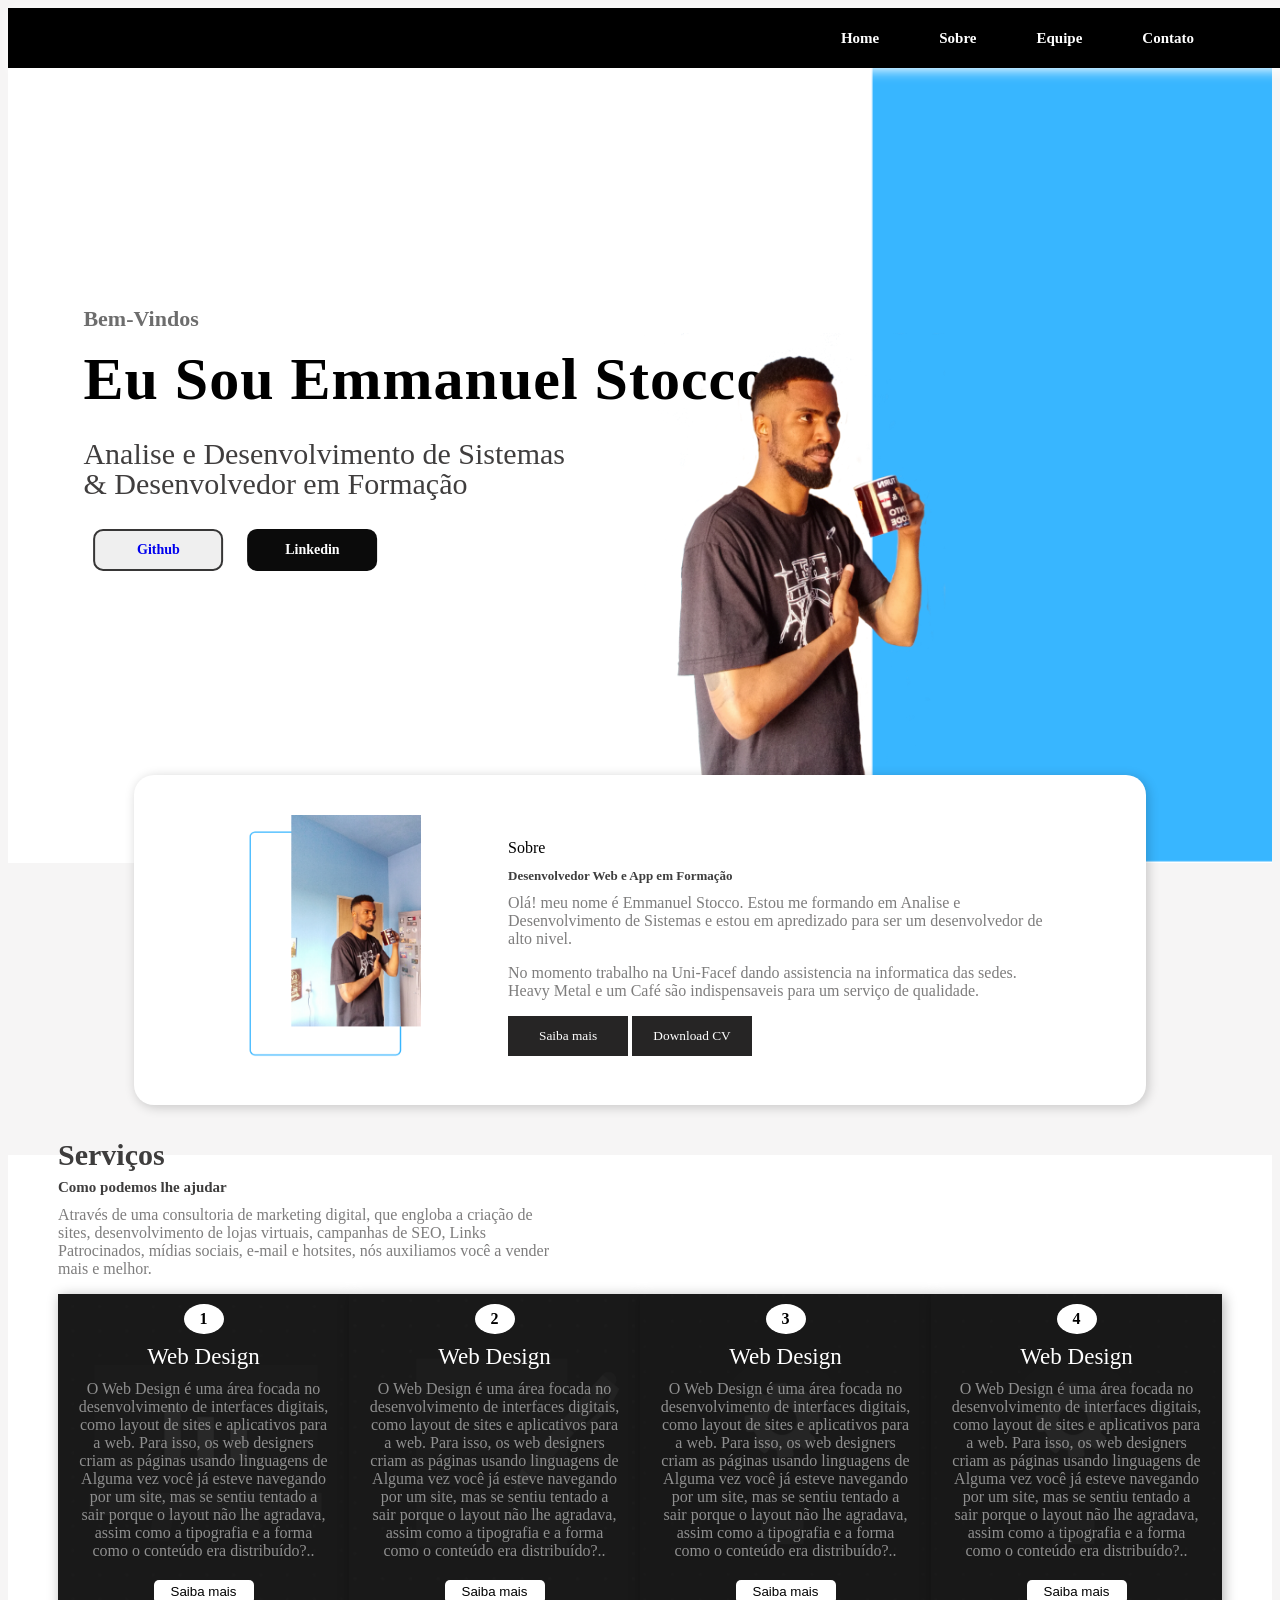
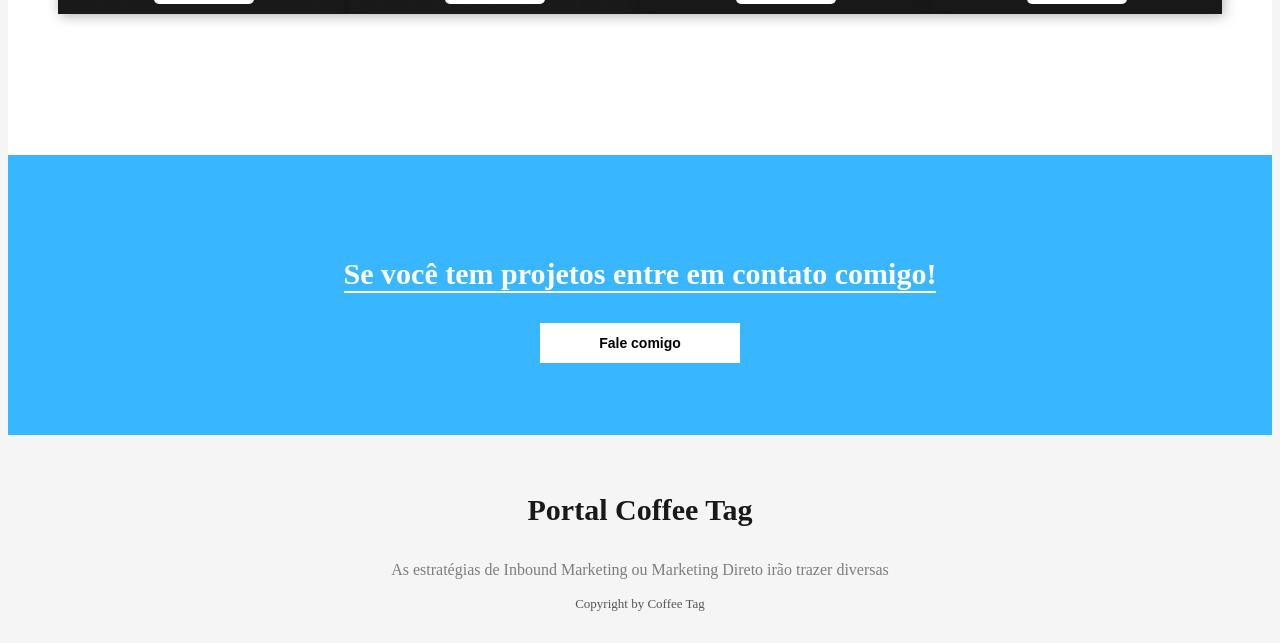
==== index.html @ 02295c07 "First Adaptation" ====
<!DOCTYPE html>
<html>
<head>
	<meta charset="utf-8">
	<title> Portifóleo - Emmanuel Stocco </title>
	<link rel="stylesheet" type="text/css" href="style.css">
</head>
<body>

	<!-- Navegador -->

	<section>
		
		
			<nav id="nav1">

				<a href="#" class="logo" id="logo1"> <img src="./img/icon8.png" alt=""></a>

				<ul> 
					<li><a href="#" class="active">Home</a></li>
					<li><a href="#">Sobre</a></li>
					<li><a href="#">Equipe</a></li>
					<li><a href="#">Contato</a></li>
				</ul>
          
            </nav>

            
            <!-- Textos -->
            <div class="conteudo-texto">
            	<p>Bem-Vindos</p>
            	<p>Eu Sou Emmanuel Stocco</p>
            	<p>Analise e Desenvolvimento de Sistemas <br> & Desenvolvedor em Formação </p>
            	<button class="btn1"> <a href="https://github.com/EmmanuelStocco">   Github   </a>  </button>
            	<button class="btn2" >Linkedin</button> <!-- inserir Href via js para redirecionar a um curriculo no drive-->
            </div>


            <!-- Carregando a imagem sem Fundo -->
            <div>
            	 <img src="img/leo.png" class="imgbg" alt="imgbg">
            </div>

	</section>



    <!-- Conteúods -->

    <div class="conteudo-sobre">
    	
    	<img src="img/img-2.png">

    	<div class="texto-sobre">

    		<p>Sobre</p>
    		<p> Desenvolvedor Web e App em Formação </p>

    		<p> Olá! meu nome é Emmanuel Stocco. Estou me formando em Analise e Desenvolvimento de Sistemas e estou em apredizado para ser um desenvolvedor de alto nivel. </p>
    		<p>
    			No momento trabalho na Uni-Facef dando assistencia na informatica das sedes. Heavy Metal e um Café são indispensaveis para um serviço de qualidade.
    		</p>

    		<button class="btn1"> Saiba mais</button>
    		<button class="btn2"> Download CV</button>

    	</div>
    </div>


    <!-- Serviços -->

    <div class="servicos">

        <div class="servicos-textos">

            <p>Serviços</p>
            <p>Como podemos lhe ajudar</p>
            <p>Através de uma consultoria de marketing digital, que engloba a criação de sites, desenvolvimento de lojas virtuais, campanhas de SEO, Links Patrocinados, mídias sociais, e-mail e hotsites, nós auxiliamos você a vender mais e melhor.</p>
            
        </div>

        <div class="conteudo-box">


            <div class="box1">
                <span>1</span>

                <p class="headid">Web Design</p>

                <p class="detalhes">
                           O Web Design é uma área focada no desenvolvimento de interfaces digitais, como layout de sites e aplicativos para a web. Para isso, os web designers criam as páginas usando linguagens de 
                          <br>
                          Alguma vez você já esteve navegando por um site, mas se sentiu tentado a sair porque o layout não lhe agradava, assim como a tipografia e a forma como o conteúdo era distribuído?..</p>

                          <button>Saiba mais</button>
            

            </div>

            <div class="box2">
                <span>2</span>

                <p class="headid">Web Design</p>

                <p class="detalhes">
                           O Web Design é uma área focada no desenvolvimento de interfaces digitais, como layout de sites e aplicativos para a web. Para isso, os web designers criam as páginas usando linguagens de 
                          <br>
                          Alguma vez você já esteve navegando por um site, mas se sentiu tentado a sair porque o layout não lhe agradava, assim como a tipografia e a forma como o conteúdo era distribuído?..</p>

                          <button>Saiba mais</button>
            

            </div>

            <div class="box3">
                <span>3</span>

                <p class="headid">Web Design</p>

                <p class="detalhes">
                           O Web Design é uma área focada no desenvolvimento de interfaces digitais, como layout de sites e aplicativos para a web. Para isso, os web designers criam as páginas usando linguagens de 
                          <br>
                          Alguma vez você já esteve navegando por um site, mas se sentiu tentado a sair porque o layout não lhe agradava, assim como a tipografia e a forma como o conteúdo era distribuído?..</p>

                          <button>Saiba mais</button>
            

            </div>

            <div class="box4">
                <span>4</span>

                <p class="headid">Web Design</p>

                <p class="detalhes">
                           O Web Design é uma área focada no desenvolvimento de interfaces digitais, como layout de sites e aplicativos para a web. Para isso, os web designers criam as páginas usando linguagens de 
                          <br>
                          Alguma vez você já esteve navegando por um site, mas se sentiu tentado a sair porque o layout não lhe agradava, assim como a tipografia e a forma como o conteúdo era distribuído?..</p>

                          <button>Saiba mais</button>
            

            </div>
            
        </div>
        
    </div>


    
    <!-- Seção fale conosco -->

    <div class="contato">
      
      <p>Se você tem projetos entre em contato comigo!</p>

      <button>Fale comigo</button>


    </div>

        <!-- Seção footer -->

        <footer>
          
          <p>Portal Coffee Tag</p>
          <p>As estratégias de Inbound Marketing ou Marketing Direto irão trazer diversas</p>
          <p class="copy">Copyright by Coffee Tag</p>


        </footer>





	

	

</body>
</html>
---- style.css ----
body
{
	background-color: #f6f5f5;
}

ul
{
	list-style: none;
}

a
{
	text-decoration: none;
}

section
{
	width: 100%;
	height: 95vh;
	background-image: url("img/bg.png");
	background-repeat: no-repeat;
	background-size: cover;
	position: relative;
}

/* Estilo navegador */


nav
{ 
	width: 90%;
	display: flex;
	justify-content: space-between;
	align-items: center;
	height: 60px;
	background-color: black ;
	color: white;
	box-shadow: 2px 2px 12px white;
	padding: 0px 5%;
	padding-top: 0;

	display: flex; 
	justify-content: space-between;
	position: fixed; 
	z-index: 2;
	
}



nav ul
{
	display: flex;
}

nav ul li a
{
	margin: 30px;
	font-family: myriad pro regular;
	color: white;
	font-size: 15px;
	font-weight: 700;
}

.logo
{
	font-family: Arial;
	font-size: 22px;
	color:white; 
}

#logo1 img {
	padding: 5px; 
}


.active
{
	font-weight: bold;
	color: white;
}

/* Estilo Textos */
.conteudo-texto p:nth-child(1)
{
	font-family: calibri;
	font-weight: bold;
	color: #6d6d6d;
	font-size: 22px;

}

.conteudo-texto p:nth-child(2)
{
	font-family: calibri;
	font-weight: bold;
	letter-spacing: 1px;
	color: #000;
	font-size: 60px;
}

.conteudo-texto p:nth-child(3)
{
	font-family: myriad pro regular;
	color: #403e3e;
	font-size: 30px;
	line-height: 30px;
}

.conteudo-texto 
{
	line-height: 0px;
	margin: 45px 0px 25px;
}

.conteudo-texto 
{
	position: absolute;
	left: 13%;
	top: 42%;
	transform: translate(-13%, -42%);
}

.conteudo-texto button
{
	width: 130px;
	height: 42px;
	border-radius: 10px;
	font-family: calibri;
	font-weight: bold;
	font-size: 14px;
	outline: none;
	margin: 0px 10px;
}
 
.btn1
{
	border: 2px solid #373636;
	color: #373636;
	cursor: pointer; 
}

.btn2
{
	background-color: #0b0b0b;
	border: none;
	color: #ffffff;;
	cursor: pointer; 
}

button:active
{
	transform: scale(1.1);

}

/* Estilo Imagem banner sem fundo */

.imgbg
{
	height: 490px;
	position: absolute;
	bottom: 40px;
	left: 67%;
	transform: translateX(-70%);

}







.conteudo-sobre
{
	width: 80%;
	height:330px;
	background-color: #ffffff;
	border-radius: 20px;
	box-shadow: 2px 2px 12px rgba(0,0,0,0.2);
	display: flex;
	margin: -7% auto 20px auto;
	position: relative;
	justify-content: space-evenly;
	align-items: center;
	
}

/* Estilo Imagem Sobre eu */
.conteudo-sobre img
{
	height: 250px;
  
}

.texto-sobre 
{
	width: 550px;
}

.cotexto-sobre  p:nth-child(1)
{
	color: #403e3e;
	font-family: myriad pro;
	font-weight: bold;
	font-size: 23px;
	line-height: 0px;

}

.texto-sobre  p:nth-child(2)
{
	color: #3e3e3e;
	font-size: 13px;
	font-family: myriad pro;
	font-weight: bold;
	line-height: 5px;
}

.texto-sobre p:nth-child(3),
.texto-sobre p:nth-child(4)
{
	color: #7e7d7d;
	font-family: calibri;
	font-size: 16px;
}

.texto-sobre button
{
	width: 120px;
	height: 40px;
	color: #ffffff;
	outline: none;
	border:none;
	font-family: calibri;
	background-color: #262525;
}


/* Seção de Serviços  */

.servicos
{
	height: 600px;
	background-color: #ffffff;

}

.servicos-textos p:nth-child(1)
{
	font-family: calibri;
	font-weight: bold;
	color: #3e3d3d;
	font-size:30px;
	line-height: 0px;

}

.servicos-textos p:nth-child(2)
{
	font-family: calibri;
	font-weight: bold;
	color: #3e3d3d;
	font-size:15px;
	line-height: 5px;

}

.servicos-textos p:nth-child(3)
{
	font-family: calibri;
	color: #7e7d7d;
	
}

 .servicos-textos
{
	width: 500px;
	margin: 50px 0px 0px 50px;
	
}

.box1, .box2, .box3, .box4
{
	width: 300px;
	height: 320px;
	background-repeat: no-repeat;
	background-size: cover;
	box-shadow: 2px 2px 12px rgba(0,0,0,0.3);
	display: flex;
	justify-content: center;
	align-items:  center;
	flex-direction: column;

}

.conteudo-box 
{
	display: flex;
    justify-content: space-between;
    margin-left: 50px;
    margin-right: 50px;
	
}

.box1
{
	background-image: url("img/services-1.png");
}


.box2
{
	background-image: url("img/services-2.png");
}


.box3
{
	background-image: url("img/servies-3.png");
}

.box4
{
	background-image: url("img/servies-3.png");
}


.box1 span,
.box2 span,
.box3 span,
.box4 span
{
	width: 40px;
	height: 40px;
	border-radius: 50%;
	background-color: #ffffff;
	display: flex;
	justify-content: center;
	align-items: center;
	font-family: calibri;
	font-weight: bold;
	margin-top: 10px;
	
}

.box1 p:nth-child(2),
.box2 p:nth-child(2),
.box3 p:nth-child(2),
.box4 p:nth-child(2)
{
	color: #ffffff;
	font-family: calibri;
	font-size: 23px;
	line-height: 0px;
}

.box1 p:nth-child(3),
.box2 p:nth-child(3),
.box3 p:nth-child(3),
.box4 p:nth-child(3)
{
	font-family: calibri;
	text-align: center;
	width: 250px;
	color: #8f8f8f;
	margin: 0px 0px 20px 0px;
	
}

.box1 button,
.box2 button,
.box3 button,
.box4 button

{
	width: 100px;
	height: 30px;
	background-color: #ffffff;
	border:none;
	outline: none;
	border-radius: 5px;
	margin-bottom: 10px;

}



/* Seção fale comigo */

.contato
{
	width: 100%;
	height: 280px;
	background-image: url(img/banner.png);
	background-size: cover;
	background-repeat: no-repeat;
	display: flex;
	flex-direction: column;
	justify-content: center;
	align-items: center;
}

.contato p
{
	color: #ffffff;
	font-size: 30px;
	font-family: calibri;
	font-weight: bold;
	border-bottom: 2px solid #ffffff;
}

.contato button
{
	width: 200px;
	height: 40px;
	background-color: #ffffff;
	outline: none;
	border:none;
	font-size: 14px;
	font-weight: bold;
}

/* Seção footer */

footer
{
	height: 200px;
	display: flex;
	flex-direction: column;
	justify-content: center;
	align-items: center;
	position: relative;
}

footer p
{
	font-family: calibri;
}

footer p:nth-child(1)
{
	font-weight: bold;
	color: #191919;
	line-height: 10px;
	font-size: 30px;
}

footer p:nth-child(2)
{
	font-size: 16px;
	color: #7e7d7d;
	width: 500px;
	text-align: center;
}

.copy
{
	color: #565555;
	font-size: 13px;
	position: absolute;
	left: 50%;
	bottom: 10px;
	transform: translateX(-50%);
}
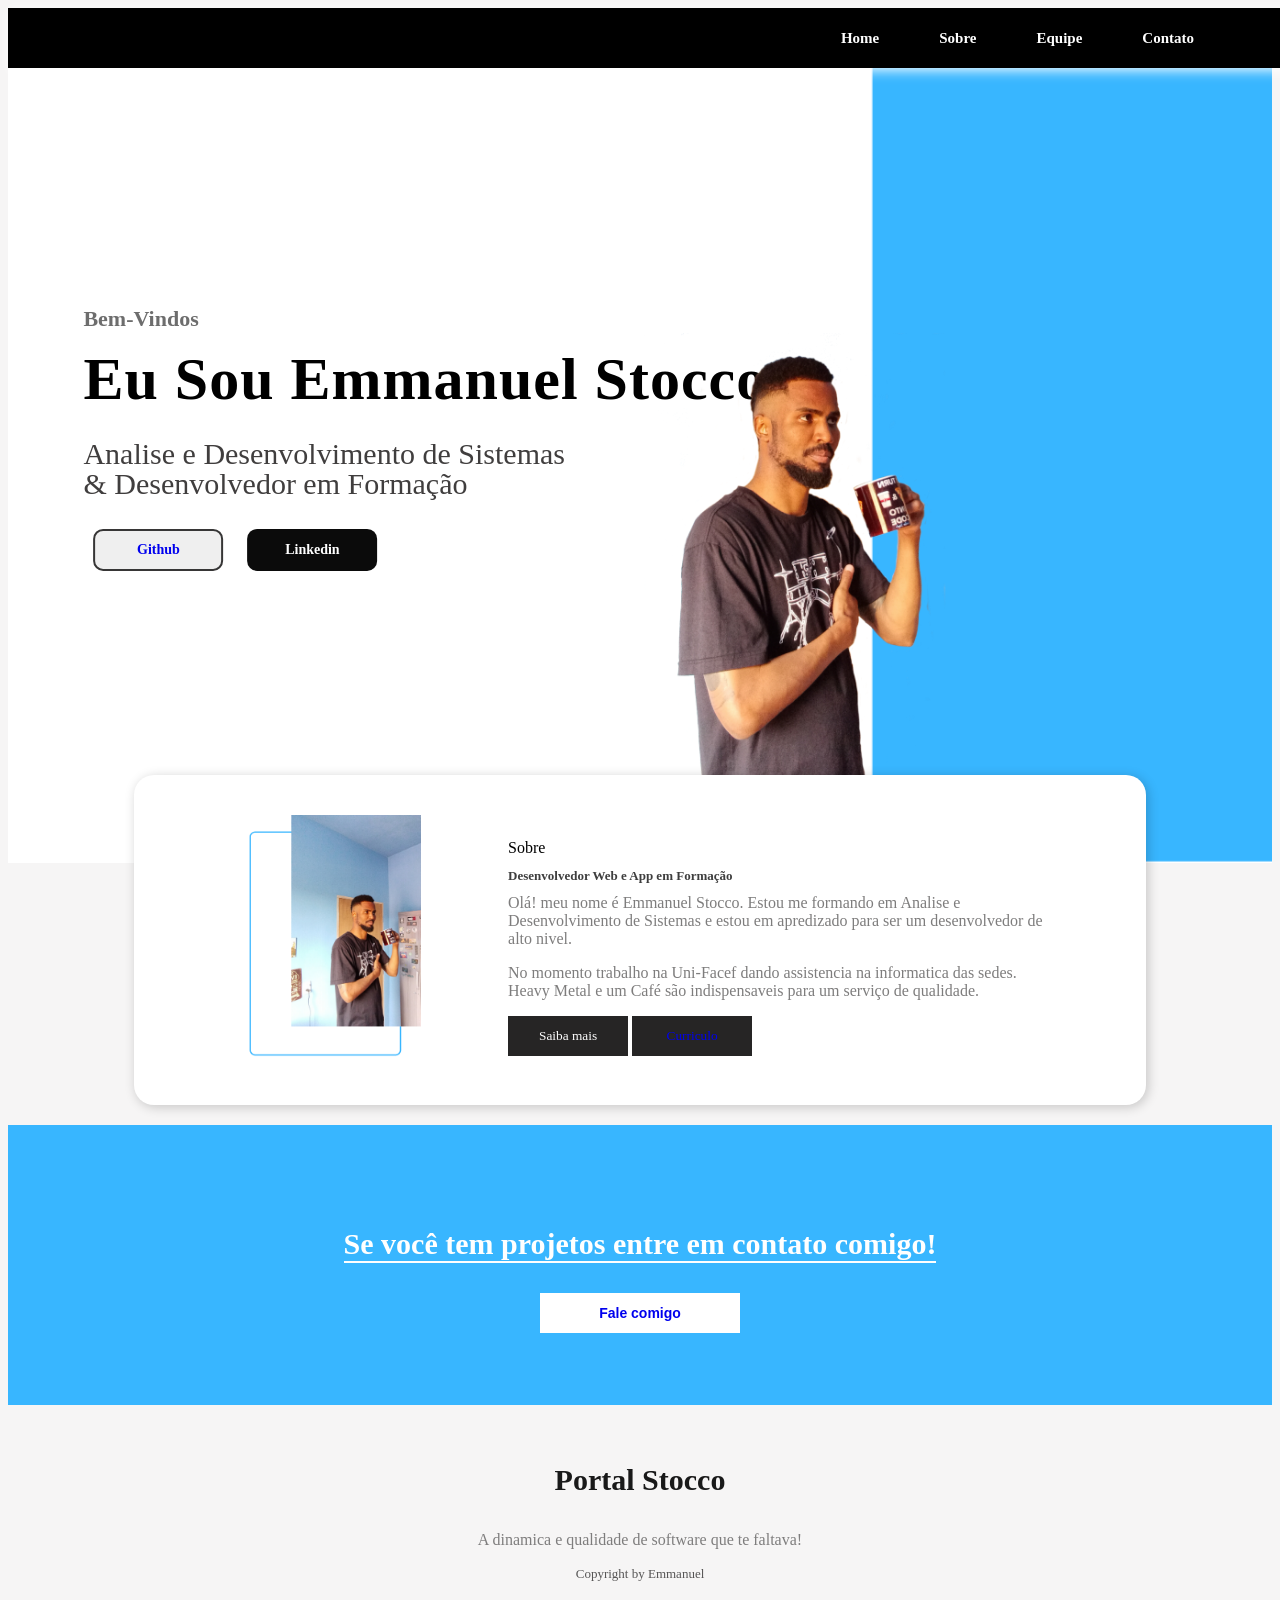
==== commit 755fdf59: "second" ====
--- a/index.html
+++ b/index.html
@@ -61,90 +61,10 @@
     			No momento trabalho na Uni-Facef dando assistencia na informatica das sedes. Heavy Metal e um Café são indispensaveis para um serviço de qualidade.
     		</p>
 
-    		<button class="btn1"> Saiba mais</button>
-    		<button class="btn2"> Download CV</button>
+    		<button class="btn1"> Saiba mais</button> <!--Redirecionar para pagina sobre-->
+    		<button class="btn2"> <a href="https://www.google.com.br">  Curriculo  </a></button>
 
     	</div>
-    </div>
-
-
-    <!-- Serviços -->
-
-    <div class="servicos">
-
-        <div class="servicos-textos">
-
-            <p>Serviços</p>
-            <p>Como podemos lhe ajudar</p>
-            <p>Através de uma consultoria de marketing digital, que engloba a criação de sites, desenvolvimento de lojas virtuais, campanhas de SEO, Links Patrocinados, mídias sociais, e-mail e hotsites, nós auxiliamos você a vender mais e melhor.</p>
-            
-        </div>
-
-        <div class="conteudo-box">
-
-
-            <div class="box1">
-                <span>1</span>
-
-                <p class="headid">Web Design</p>
-
-                <p class="detalhes">
-                           O Web Design é uma área focada no desenvolvimento de interfaces digitais, como layout de sites e aplicativos para a web. Para isso, os web designers criam as páginas usando linguagens de 
-                          <br>
-                          Alguma vez você já esteve navegando por um site, mas se sentiu tentado a sair porque o layout não lhe agradava, assim como a tipografia e a forma como o conteúdo era distribuído?..</p>
-
-                          <button>Saiba mais</button>
-            
-
-            </div>
-
-            <div class="box2">
-                <span>2</span>
-
-                <p class="headid">Web Design</p>
-
-                <p class="detalhes">
-                           O Web Design é uma área focada no desenvolvimento de interfaces digitais, como layout de sites e aplicativos para a web. Para isso, os web designers criam as páginas usando linguagens de 
-                          <br>
-                          Alguma vez você já esteve navegando por um site, mas se sentiu tentado a sair porque o layout não lhe agradava, assim como a tipografia e a forma como o conteúdo era distribuído?..</p>
-
-                          <button>Saiba mais</button>
-            
-
-            </div>
-
-            <div class="box3">
-                <span>3</span>
-
-                <p class="headid">Web Design</p>
-
-                <p class="detalhes">
-                           O Web Design é uma área focada no desenvolvimento de interfaces digitais, como layout de sites e aplicativos para a web. Para isso, os web designers criam as páginas usando linguagens de 
-                          <br>
-                          Alguma vez você já esteve navegando por um site, mas se sentiu tentado a sair porque o layout não lhe agradava, assim como a tipografia e a forma como o conteúdo era distribuído?..</p>
-
-                          <button>Saiba mais</button>
-            
-
-            </div>
-
-            <div class="box4">
-                <span>4</span>
-
-                <p class="headid">Web Design</p>
-
-                <p class="detalhes">
-                           O Web Design é uma área focada no desenvolvimento de interfaces digitais, como layout de sites e aplicativos para a web. Para isso, os web designers criam as páginas usando linguagens de 
-                          <br>
-                          Alguma vez você já esteve navegando por um site, mas se sentiu tentado a sair porque o layout não lhe agradava, assim como a tipografia e a forma como o conteúdo era distribuído?..</p>
-
-                          <button>Saiba mais</button>
-            
-
-            </div>
-            
-        </div>
-        
     </div>
 
 
@@ -155,7 +75,7 @@
       
       <p>Se você tem projetos entre em contato comigo!</p>
 
-      <button>Fale comigo</button>
+      <button id="btnContato"><a href="mailto:emmanuelrolimstocco@gmail.com" >Fale comigo</a> </button>
 
 
     </div>
@@ -164,9 +84,9 @@
 
         <footer>
           
-          <p>Portal Coffee Tag</p>
-          <p>As estratégias de Inbound Marketing ou Marketing Direto irão trazer diversas</p>
-          <p class="copy">Copyright by Coffee Tag</p>
+          <p>Portal Stocco </p>
+          <p>A dinamica e qualidade de software que te faltava!</p>
+          <p class="copy">Copyright by Emmanuel</p>
 
 
         </footer>
--- a/style.css
+++ b/style.css
@@ -139,6 +139,7 @@
 	color: #373636;
 	cursor: pointer; 
 }
+ 
 
 .btn2
 {
@@ -411,7 +412,7 @@
 	border-bottom: 2px solid #ffffff;
 }
 
-.contato button
+#btnContato
 {
 	width: 200px;
 	height: 40px;
@@ -420,6 +421,9 @@
 	border:none;
 	font-size: 14px;
 	font-weight: bold;
+	cursor: pointer; 
+	text-decoration: none;
+	text-decoration-color: none;	
 }
 
 /* Seção footer */
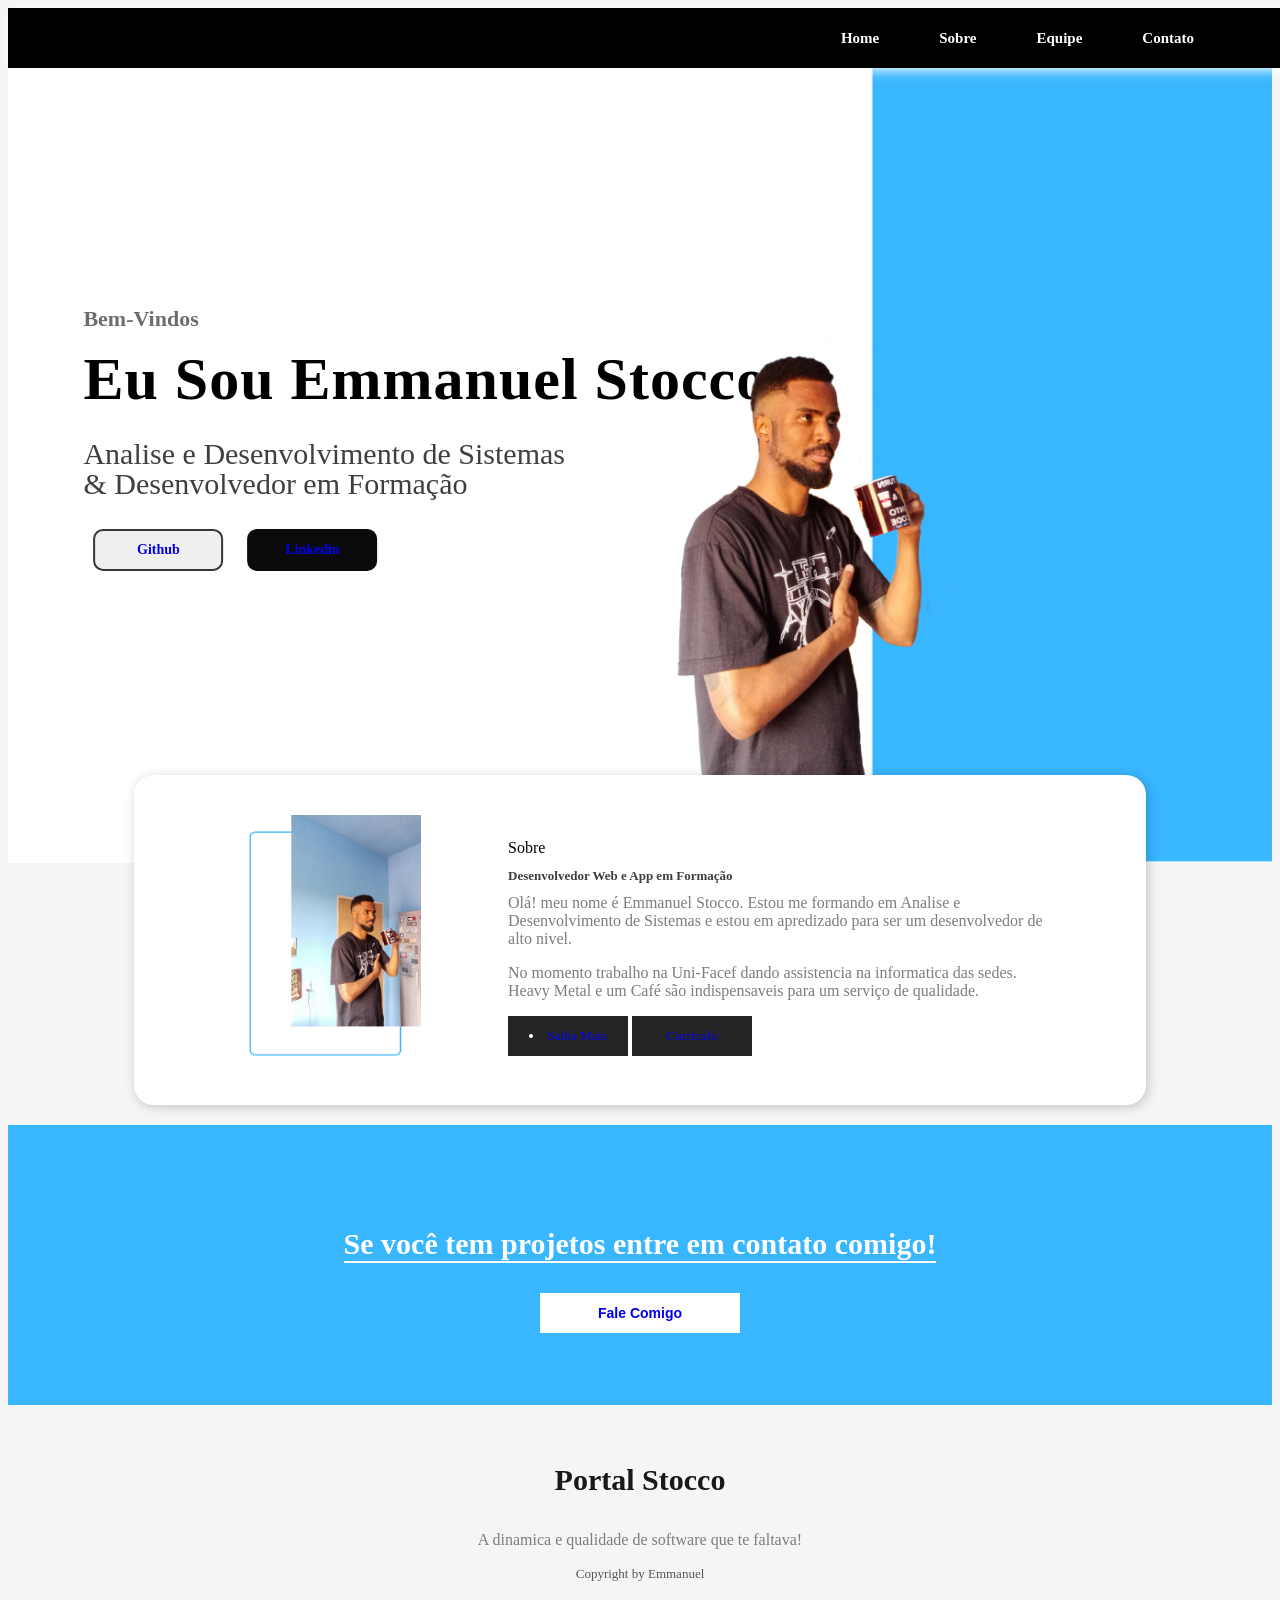
==== commit a89b7aa9: "Rotas Criadas -> navResponse()" ====
--- a/index.html
+++ b/index.html
@@ -18,9 +18,9 @@
 
 				<ul> 
 					<li><a href="#" class="active">Home</a></li>
-					<li><a href="#">Sobre</a></li>
-					<li><a href="#">Equipe</a></li>
-					<li><a href="#">Contato</a></li>
+					<li><a href="./src/sobre/index.html">Sobre</a></li>
+					<li><a href="./src/equipe/index.html">Equipe</a></li>
+					<li><a href="./src/contato/index.html">Contato</a></li>
 				</ul>
           
             </nav>
@@ -32,7 +32,7 @@
             	<p>Eu Sou Emmanuel Stocco</p>
             	<p>Analise e Desenvolvimento de Sistemas <br> & Desenvolvedor em Formação </p>
             	<button class="btn1"> <a href="https://github.com/EmmanuelStocco">   Github   </a>  </button>
-            	<button class="btn2" >Linkedin</button> <!-- inserir Href via js para redirecionar a um curriculo no drive-->
+            	<button class="btn2"> <a href="https://www.linkedin.com/in/emmanuel-stocco-bb54401a3/"> Linkedin </a></button> <!-- inserir Href via js para redirecionar a um curriculo no drive-->
             </div>
 
 
@@ -61,8 +61,8 @@
     			No momento trabalho na Uni-Facef dando assistencia na informatica das sedes. Heavy Metal e um Café são indispensaveis para um serviço de qualidade.
     		</p>
 
-    		<button class="btn1"> Saiba mais</button> <!--Redirecionar para pagina sobre-->
-    		<button class="btn2"> <a href="https://www.google.com.br">  Curriculo  </a></button>
+    		<button class="btn1"> <li><a href="./src/sobre/index.html">Saiba Mais </a></li></button> 
+    		<button class="btn2"> <a href="https://www.google.com.br">  Curriculo  </a></button> <!-- redireionar para link no drive - com curriculo -->
 
     	</div>
     </div>
@@ -75,7 +75,7 @@
       
       <p>Se você tem projetos entre em contato comigo!</p>
 
-      <button id="btnContato"><a href="mailto:emmanuelrolimstocco@gmail.com" >Fale comigo</a> </button>
+      <button id="btnContato"><a href="./src/contato/index.html"> Fale Comigo </a></button>
 
 
     </div>
@@ -89,15 +89,7 @@
           <p class="copy">Copyright by Emmanuel</p>
 
 
-        </footer>
-
-
-
-
-
-	
-
-	
+		</footer>
 
 </body>
 </html>
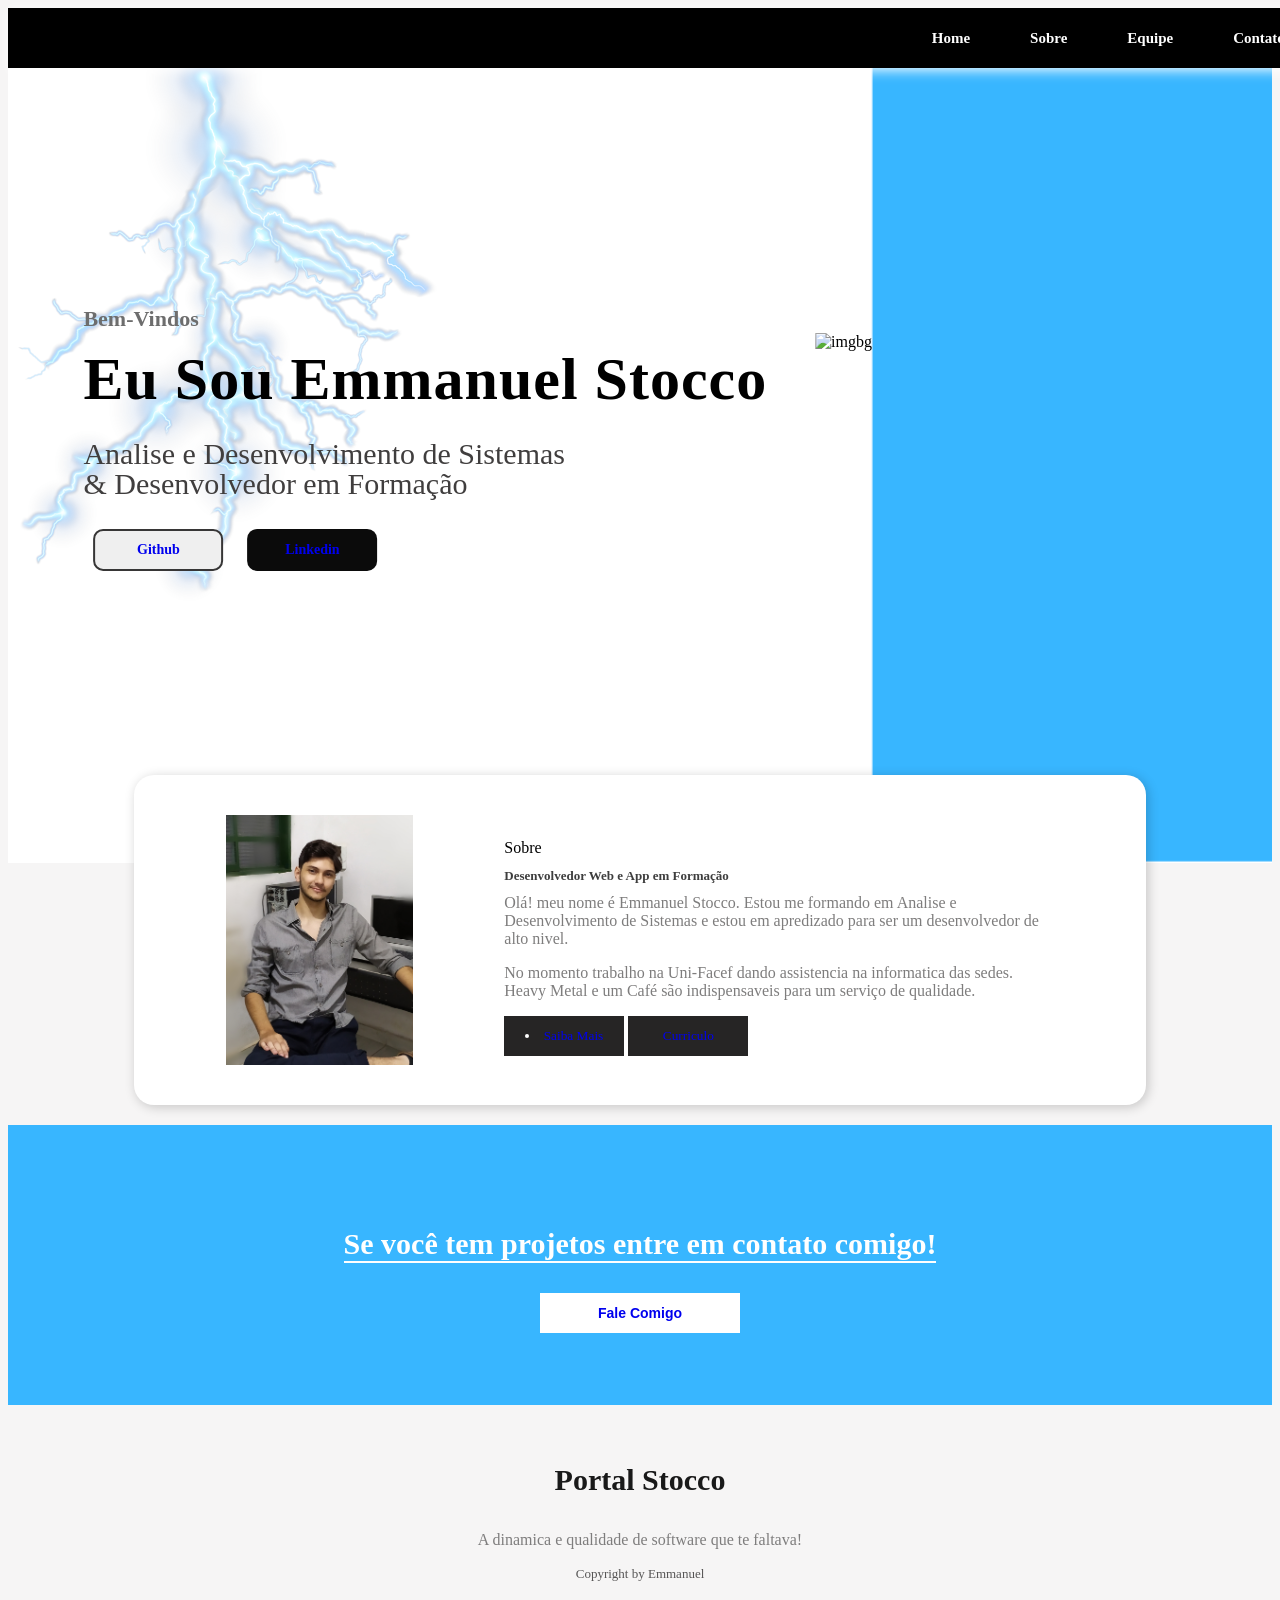
==== commit 62a05604: "PGI - ok - start sects next" ====
--- a/index.html
+++ b/index.html
@@ -13,17 +13,15 @@
 		
 		
 			<nav id="nav1">
-
-				<a href="#" class="logo" id="logo1"> <img src="./img/icon8.png" alt=""></a>
-
 				<ul> 
 					<li><a href="#" class="active">Home</a></li>
 					<li><a href="./src/sobre/index.html">Sobre</a></li>
 					<li><a href="./src/equipe/index.html">Equipe</a></li>
 					<li><a href="./src/contato/index.html">Contato</a></li>
-				</ul>
-          
+				</ul>          
             </nav>
+
+			<a href="#" class="logo" id="logo1"> <img src="./img/Raio-PNG.png" alt=""></a>
 
             
             <!-- Textos -->
@@ -38,7 +36,7 @@
 
             <!-- Carregando a imagem sem Fundo -->
             <div>
-            	 <img src="img/leo.png" class="imgbg" alt="imgbg">
+            	 <img src="img/1635185900822-removebg.png" class="imgbg" alt="imgbg">
             </div>
 
 	</section>
@@ -49,7 +47,7 @@
 
     <div class="conteudo-sobre">
     	
-    	<img src="img/img-2.png">
+    	<img src="img/foto2.jpg">
 
     	<div class="texto-sobre">
 
--- a/style.css
+++ b/style.css
@@ -36,7 +36,7 @@
 	background-color: black ;
 	color: white;
 	box-shadow: 2px 2px 12px white;
-	padding: 0px 5%;
+	padding: 0px 66.7%;
 	padding-top: 0;
 
 	display: flex; 
@@ -71,6 +71,7 @@
 
 #logo1 img {
 	padding: 5px; 
+	opacity: 0.4;
 }
 
 
@@ -237,155 +238,6 @@
 	font-family: calibri;
 	background-color: #262525;
 }
-
-
-/* Seção de Serviços  */
-
-.servicos
-{
-	height: 600px;
-	background-color: #ffffff;
-
-}
-
-.servicos-textos p:nth-child(1)
-{
-	font-family: calibri;
-	font-weight: bold;
-	color: #3e3d3d;
-	font-size:30px;
-	line-height: 0px;
-
-}
-
-.servicos-textos p:nth-child(2)
-{
-	font-family: calibri;
-	font-weight: bold;
-	color: #3e3d3d;
-	font-size:15px;
-	line-height: 5px;
-
-}
-
-.servicos-textos p:nth-child(3)
-{
-	font-family: calibri;
-	color: #7e7d7d;
-	
-}
-
- .servicos-textos
-{
-	width: 500px;
-	margin: 50px 0px 0px 50px;
-	
-}
-
-.box1, .box2, .box3, .box4
-{
-	width: 300px;
-	height: 320px;
-	background-repeat: no-repeat;
-	background-size: cover;
-	box-shadow: 2px 2px 12px rgba(0,0,0,0.3);
-	display: flex;
-	justify-content: center;
-	align-items:  center;
-	flex-direction: column;
-
-}
-
-.conteudo-box 
-{
-	display: flex;
-    justify-content: space-between;
-    margin-left: 50px;
-    margin-right: 50px;
-	
-}
-
-.box1
-{
-	background-image: url("img/services-1.png");
-}
-
-
-.box2
-{
-	background-image: url("img/services-2.png");
-}
-
-
-.box3
-{
-	background-image: url("img/servies-3.png");
-}
-
-.box4
-{
-	background-image: url("img/servies-3.png");
-}
-
-
-.box1 span,
-.box2 span,
-.box3 span,
-.box4 span
-{
-	width: 40px;
-	height: 40px;
-	border-radius: 50%;
-	background-color: #ffffff;
-	display: flex;
-	justify-content: center;
-	align-items: center;
-	font-family: calibri;
-	font-weight: bold;
-	margin-top: 10px;
-	
-}
-
-.box1 p:nth-child(2),
-.box2 p:nth-child(2),
-.box3 p:nth-child(2),
-.box4 p:nth-child(2)
-{
-	color: #ffffff;
-	font-family: calibri;
-	font-size: 23px;
-	line-height: 0px;
-}
-
-.box1 p:nth-child(3),
-.box2 p:nth-child(3),
-.box3 p:nth-child(3),
-.box4 p:nth-child(3)
-{
-	font-family: calibri;
-	text-align: center;
-	width: 250px;
-	color: #8f8f8f;
-	margin: 0px 0px 20px 0px;
-	
-}
-
-.box1 button,
-.box2 button,
-.box3 button,
-.box4 button
-
-{
-	width: 100px;
-	height: 30px;
-	background-color: #ffffff;
-	border:none;
-	outline: none;
-	border-radius: 5px;
-	margin-bottom: 10px;
-
-}
-
 
 
 /* Seção fale comigo */
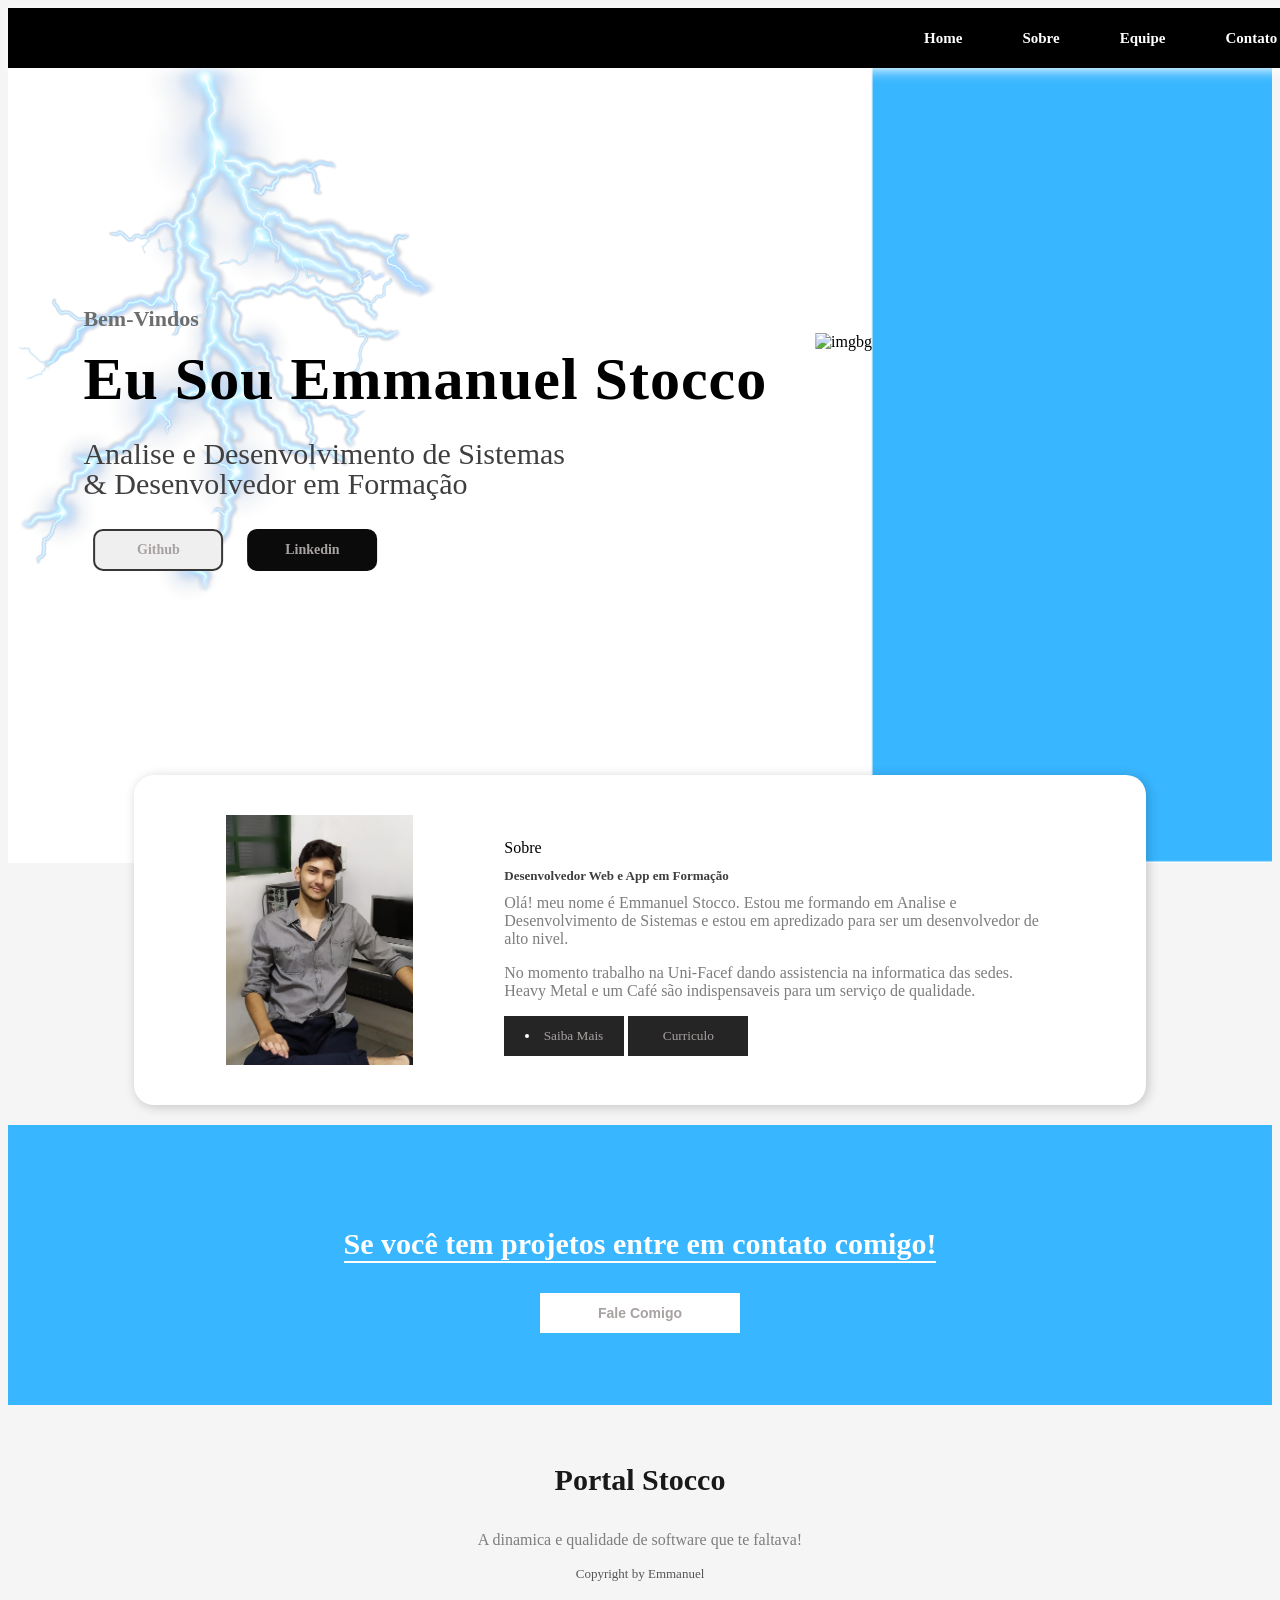
==== commit 9795ac7d: "pagina de serviços ok - css sobre init" ====
--- a/index.html
+++ b/index.html
@@ -16,7 +16,7 @@
 				<ul> 
 					<li><a href="#" class="active">Home</a></li>
 					<li><a href="./src/sobre/index.html">Sobre</a></li>
-					<li><a href="./src/equipe/index.html">Equipe</a></li>
+					<li><a href="./src/servicos/index.html">Equipe</a></li>
 					<li><a href="./src/contato/index.html">Contato</a></li>
 				</ul>          
             </nav>
@@ -29,8 +29,8 @@
             	<p>Bem-Vindos</p>
             	<p>Eu Sou Emmanuel Stocco</p>
             	<p>Analise e Desenvolvimento de Sistemas <br> & Desenvolvedor em Formação </p>
-            	<button class="btn1"> <a href="https://github.com/EmmanuelStocco">   Github   </a>  </button>
-            	<button class="btn2"> <a href="https://www.linkedin.com/in/emmanuel-stocco-bb54401a3/"> Linkedin </a></button> <!-- inserir Href via js para redirecionar a um curriculo no drive-->
+            	<button class="btn1"> <a href="https://github.com/EmmanuelStocco" class="href">   Github   </a>  </button>
+            	<button class="btn2"> <a href="https://www.linkedin.com/in/emmanuel-stocco-bb54401a3/" class="href"> Linkedin </a></button> <!-- inserir Href via js para redirecionar a um curriculo no drive-->
             </div>
 
 
@@ -59,8 +59,8 @@
     			No momento trabalho na Uni-Facef dando assistencia na informatica das sedes. Heavy Metal e um Café são indispensaveis para um serviço de qualidade.
     		</p>
 
-    		<button class="btn1"> <li><a href="./src/sobre/index.html">Saiba Mais </a></li></button> 
-    		<button class="btn2"> <a href="https://www.google.com.br">  Curriculo  </a></button> <!-- redireionar para link no drive - com curriculo -->
+    		<button class="btn1"> <li><a href="./src/sobre/index.html" class="href">Saiba Mais </a></li></button> 
+    		<button class="btn2"> <a href="https://www.google.com.br" class="href">  Curriculo  </a></button> <!-- redireionar para link no drive - com curriculo -->
 
     	</div>
     </div>
@@ -73,7 +73,7 @@
       
       <p>Se você tem projetos entre em contato comigo!</p>
 
-      <button id="btnContato"><a href="./src/contato/index.html"> Fale Comigo </a></button>
+      <button id="btnContato"><a href="./src/contato/index.html" class="href"> Fale Comigo </a></button>
 
 
     </div>
--- a/style.css
+++ b/style.css
@@ -12,6 +12,7 @@
 {
 	text-decoration: none;
 }
+
 
 section
 {
@@ -36,7 +37,7 @@
 	background-color: black ;
 	color: white;
 	box-shadow: 2px 2px 12px white;
-	padding: 0px 66.7%;
+	padding: 0px 66.1%;
 	padding-top: 0;
 
 	display: flex; 
@@ -320,3 +321,9 @@
 	bottom: 10px;
 	transform: translateX(-50%);
 }
+
+
+.href{
+	text-decoration: none;
+	color:#a8a1a1;
+}
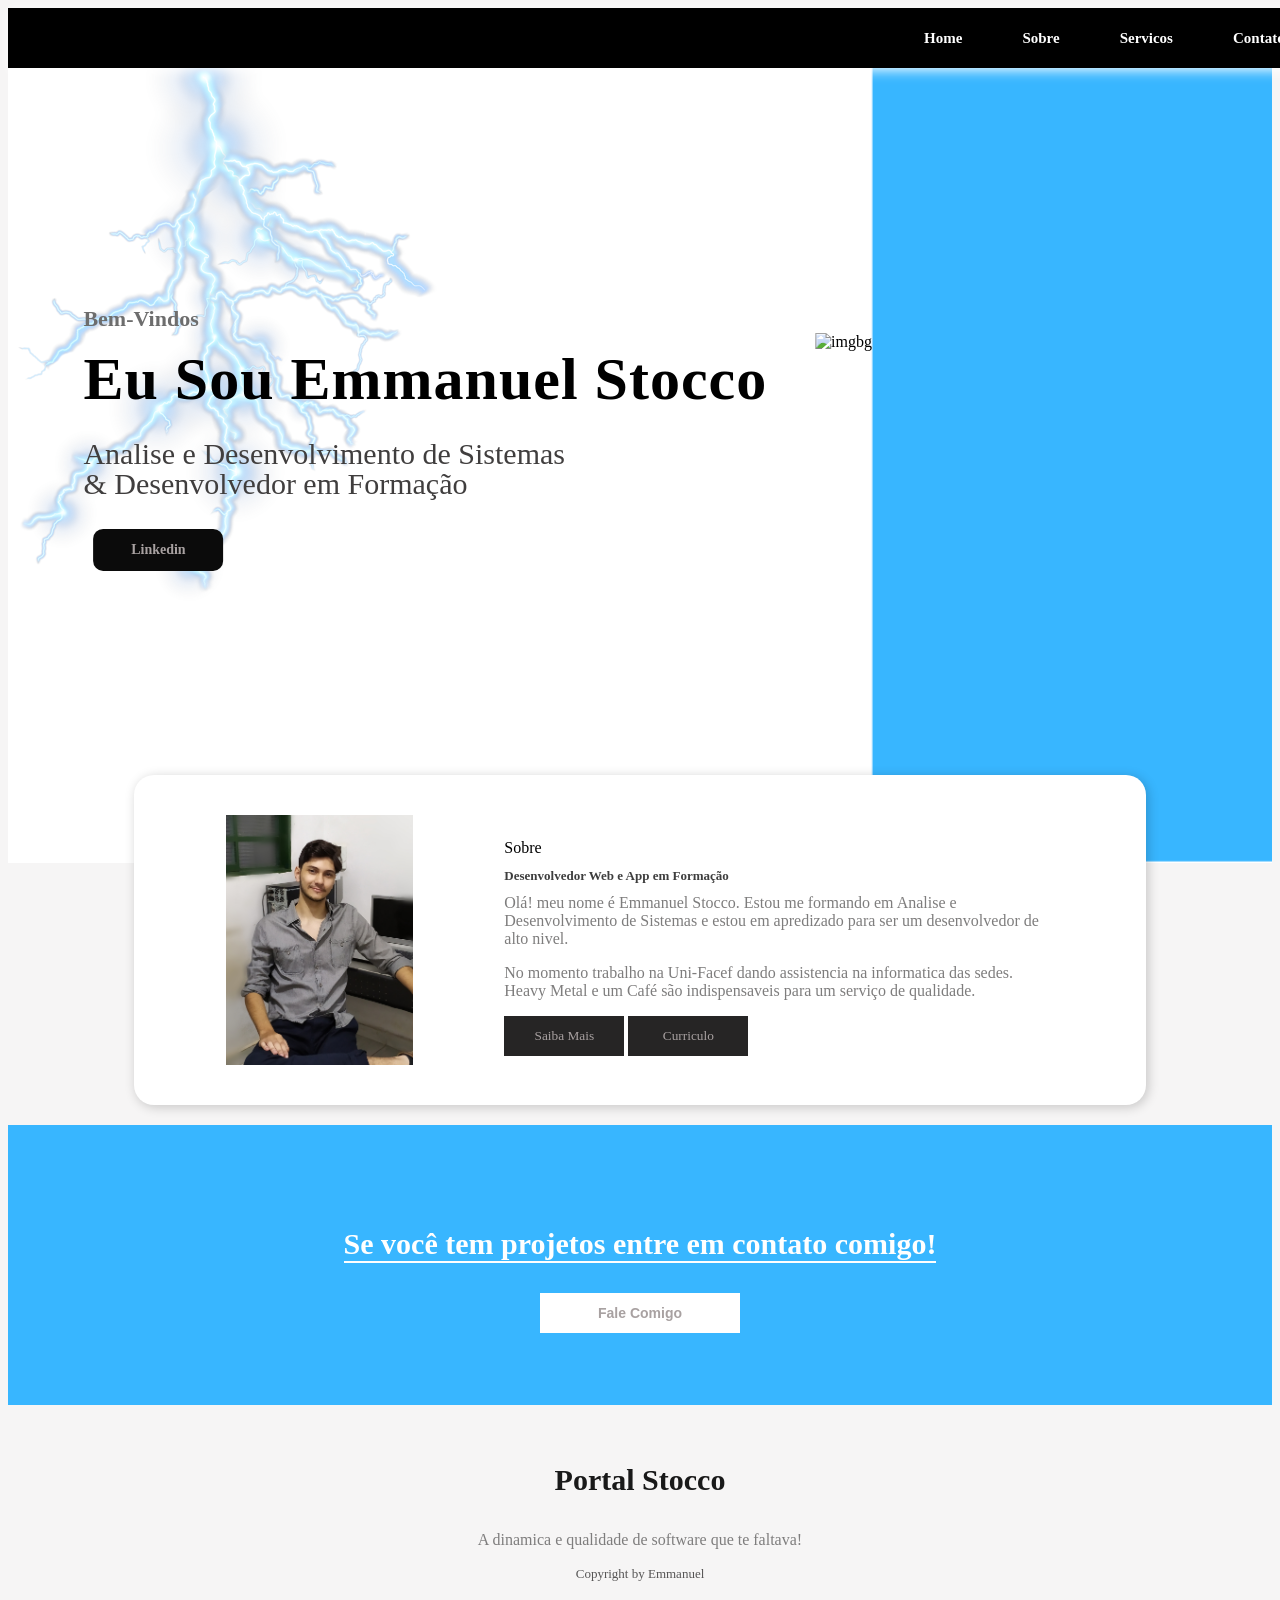
==== commit 2562f5e8: "contato init - sobre/servicos ok" ====
--- a/index.html
+++ b/index.html
@@ -16,7 +16,7 @@
 				<ul> 
 					<li><a href="#" class="active">Home</a></li>
 					<li><a href="./src/sobre/index.html">Sobre</a></li>
-					<li><a href="./src/servicos/index.html">Equipe</a></li>
+					<li><a href="./src/servicos/index.html">Servicos</a></li>
 					<li><a href="./src/contato/index.html">Contato</a></li>
 				</ul>          
             </nav>
@@ -29,7 +29,6 @@
             	<p>Bem-Vindos</p>
             	<p>Eu Sou Emmanuel Stocco</p>
             	<p>Analise e Desenvolvimento de Sistemas <br> & Desenvolvedor em Formação </p>
-            	<button class="btn1"> <a href="https://github.com/EmmanuelStocco" class="href">   Github   </a>  </button>
             	<button class="btn2"> <a href="https://www.linkedin.com/in/emmanuel-stocco-bb54401a3/" class="href"> Linkedin </a></button> <!-- inserir Href via js para redirecionar a um curriculo no drive-->
             </div>
 
@@ -59,7 +58,7 @@
     			No momento trabalho na Uni-Facef dando assistencia na informatica das sedes. Heavy Metal e um Café são indispensaveis para um serviço de qualidade.
     		</p>
 
-    		<button class="btn1"> <li><a href="./src/sobre/index.html" class="href">Saiba Mais </a></li></button> 
+    		<button class="btn1"> <a href="./src/sobre/index.html" class="href">Saiba Mais </a></button> 
     		<button class="btn2"> <a href="https://www.google.com.br" class="href">  Curriculo  </a></button> <!-- redireionar para link no drive - com curriculo -->
 
     	</div>
@@ -90,4 +89,6 @@
 		</footer>
 
 </body>
-</html>+</html>
+
+ 
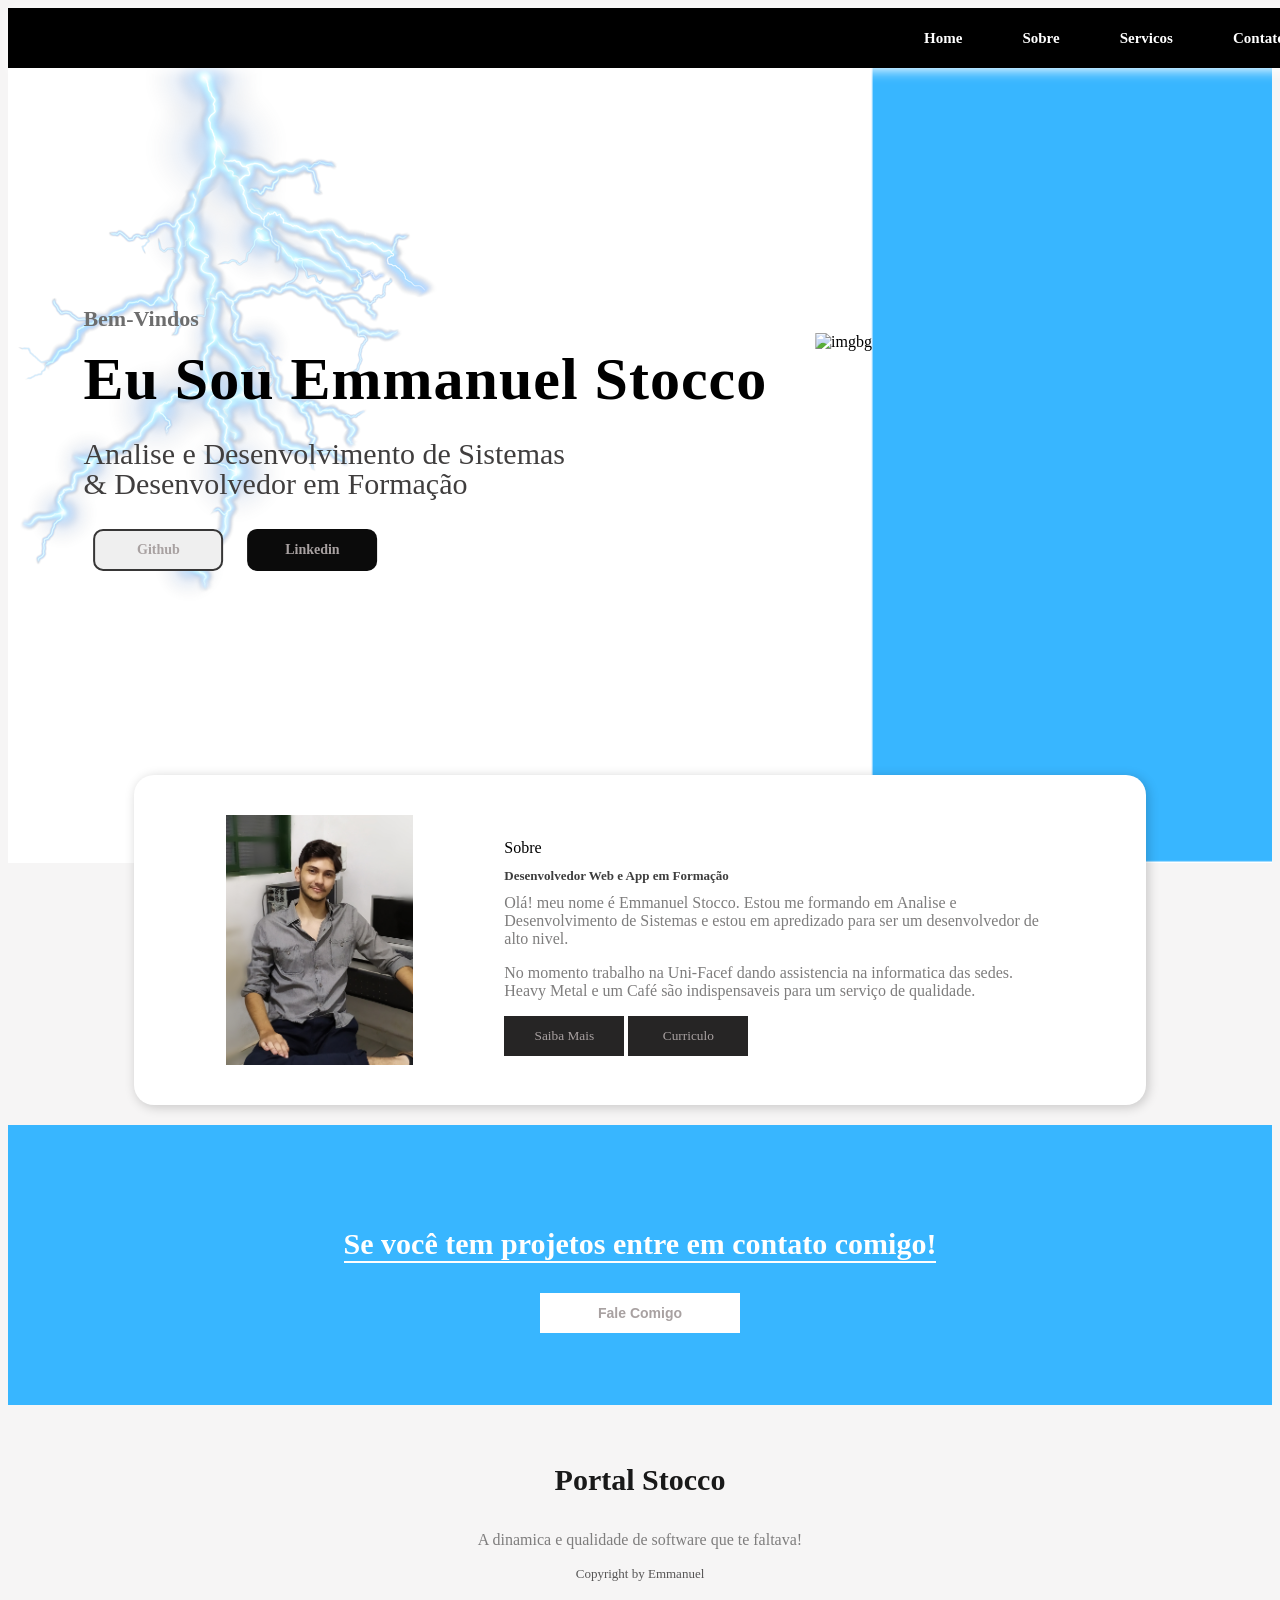
==== commit 13dd2065: "Projeto Finalizado - Liberado para melhorias" ====
--- a/index.html
+++ b/index.html
@@ -29,6 +29,7 @@
             	<p>Bem-Vindos</p>
             	<p>Eu Sou Emmanuel Stocco</p>
             	<p>Analise e Desenvolvimento de Sistemas <br> & Desenvolvedor em Formação </p>
+				<button class="btn1"> <a href="https://www.github.com/emmanuelstocco" class="href"> Github </a> </button>
             	<button class="btn2"> <a href="https://www.linkedin.com/in/emmanuel-stocco-bb54401a3/" class="href"> Linkedin </a></button> <!-- inserir Href via js para redirecionar a um curriculo no drive-->
             </div>
 
